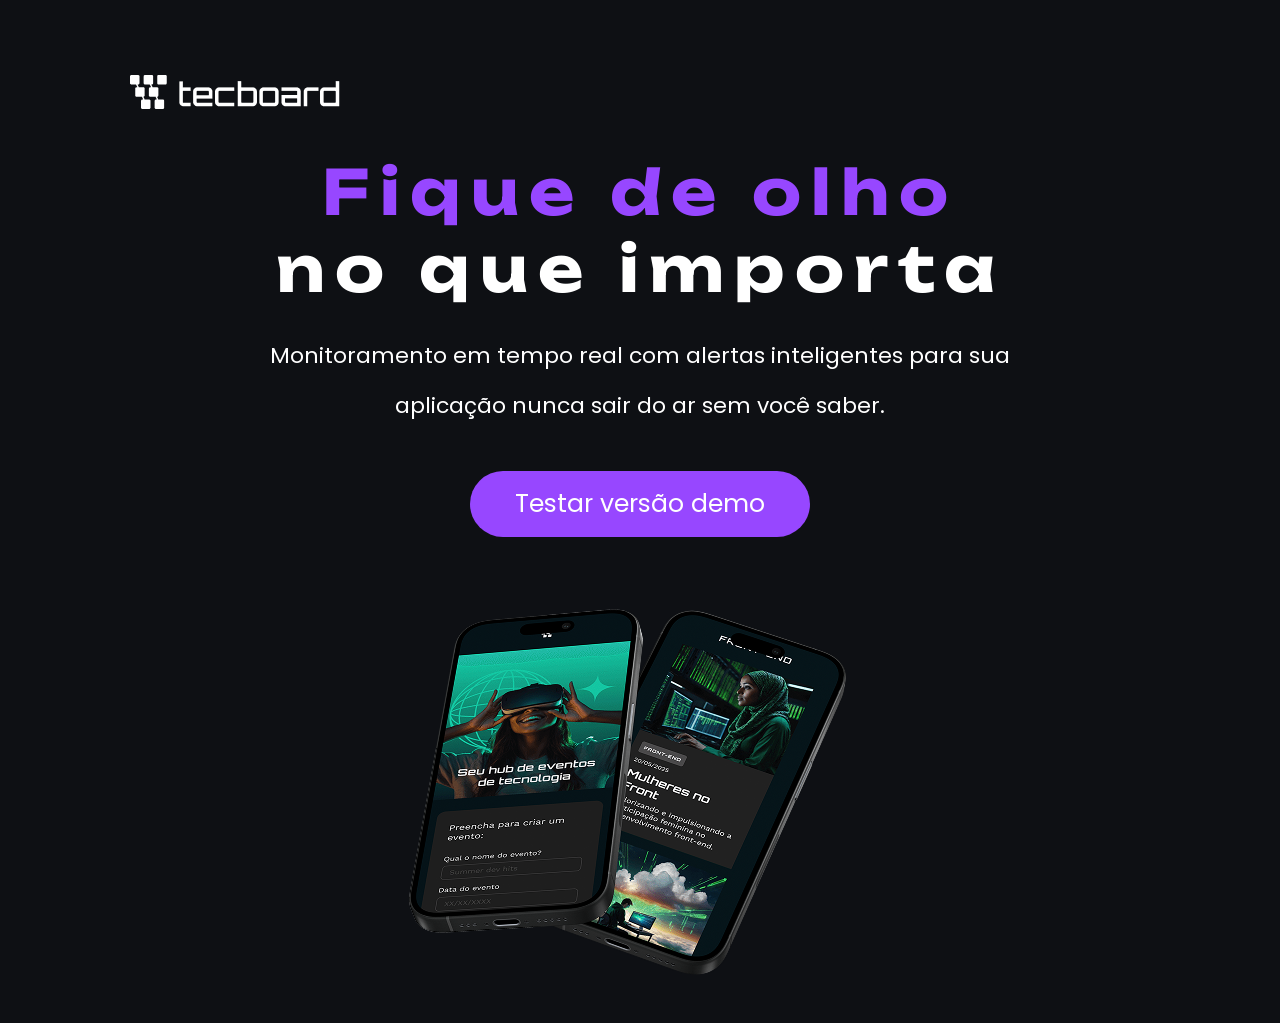
==== index.html @ b71365ee "adicionando-meta-google-search" ====
<!DOCTYPE html>
<html lang="pt-br">
<head>
    <meta charset="UTF-8">
    <meta name="viewport" content="width=device-width, initial-scale=1.0">
    <link rel="icon" href="Favicon2.svg" type="image/svg+xml">

    <link rel="preconnect" href="https://fonts.googleapis.com">
    <link rel="preconnect" href="https://fonts.gstatic.com" crossorigin>
    <link href="https://fonts.googleapis.com/css2?family=Poppins:ital,wght@0,100;0,200;0,300;0,400;0,500;0,600;0,700;0,800;0,900;1,100;1,200;1,300;1,400;1,500;1,600;1,700;1,800;1,900&family=Unbounded:wght@200..900&display=swap" rel="stylesheet">   

    <link rel="stylesheet" href="CSS/style.css">

    <title>TecBoard</title>
    <meta name="google-site-verification" content="D9Suv_-MqP09w_SwErgoo-TZaOxi7jsT-cNnLtqGDYA" />
    
</head>
<body>
    <header>
        <img src="/img/Logo-branco.png" alt="Logo-branco">
    </header>
    <main>
        <section>
            <h1>
                <span>Fique de olho</span>
                <br> no que importa
            </h1>
            <p>Monitoramento em tempo real com alertas inteligentes para sua aplicação nunca sair do ar sem você saber.</p>
            <a href="#">Testar versão demo</a>
            
            <img src="/img/celular-navegador.png" alt="celularessobrepostos">
        </section>
    </main>
</body>
</html>
---- CSS/style.css ----
*{
    margin: 0;
    padding: 0;
}



body{
    color: #FFFFFF;
    background-color: #0E1014;
}

header{
    display: block;
    margin: 75px 0 0 130px;
    
}

h1 span{
    color: #9747FF;
}

h1{
    font-family: "Unbounded", sans-serif;
    font-weight: bold;
    letter-spacing: 10px;
    text-align: center;
    margin-top: 40px;
    font-size: 62px;
}

p{
    font-size: 22px;    
    font-family: "poppins", sans-serif;
    line-height: 50px;
    text-align: center;
    margin: 24px auto;
    width: 792px;
}

a{
    font-family: "poppins", sans-serif;
    font-size: 25px;
    color: #FFFFFF;
    text-decoration: none;
    background-color: #9747FF;
    height: 66px;
    width: 340px;
    display: block;
    border-radius: 36px;
    text-align: center;
    line-height: 66px;
    margin: 40px auto;
}

a:hover{
    background-color: #8233E8;
}

section img{
    display: block;
    margin:  auto;
}

@media(max-width: 768px){
    header{
        margin: 75px 0 0 0;
    }

    h1{
        font-size: 42px;
        letter-spacing: 5px;
    }

    p{
        font-size: 18px;
        width: 90%;
        line-height: 30px;
    }

    a{
        width: 90%;
        height: 50px;
        line-height: 50px;
        font-size: 20px;
    }
}

@media(max-width: 480px){
    h1{
        font-size: 32px;
        letter-spacing: 3px;
        
    }

    p{
        font-size: 16px;
        line-height: 25px;
    }

    a{
        width: 90%;
        height: 40px;
        line-height: 40px;
        font-size: 18px;
    }

    section img{
        width: 340px;
        height: auto;
    }
}
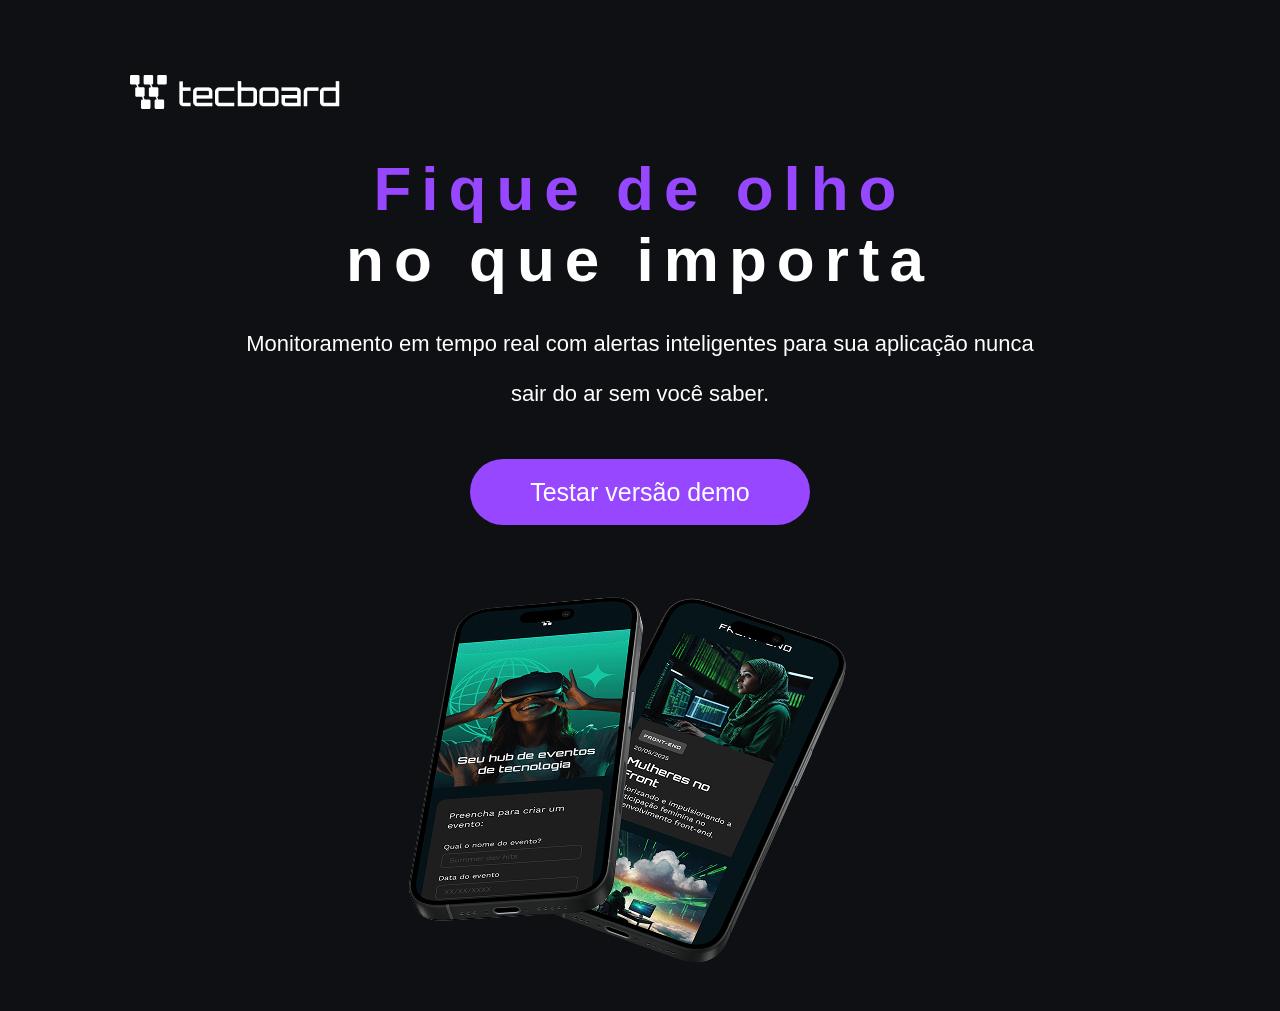
==== commit 256526b5: "corrige erro de carregamento de imagens e cria metas de redes sociais" ====
--- a/index.html
+++ b/index.html
@@ -3,12 +3,14 @@
 <head>
     <meta charset="UTF-8">
     <meta name="viewport" content="width=device-width, initial-scale=1.0">
-    <link rel="icon" href="Favicon2.svg" type="image/svg+xml">
+    <meta name="description" content="Monitoramento em tempo real com alertas inteligentes para sua aplicação nunca sair do ar sem você saber.">
+    <meta og:title="TecBoard - Monitoramento em tempo real com alertas inteligentes">
+    <meta og:description="Monitoramento em tempo real com alertas inteligentes para sua aplicação nunca sair do ar sem você saber.">
+    <meta og:image="https://maxweees.github.io/tecboard/img/celular-navegador.png">
+    <meta og:url="https://maxweees.github.io/tecboard/">
+    <meta og:type="website">
 
-    <link rel="preconnect" href="https://fonts.googleapis.com">
-    <link rel="preconnect" href="https://fonts.gstatic.com" crossorigin>
-    <link href="https://fonts.googleapis.com/css2?family=Poppins:ital,wght@0,100;0,200;0,300;0,400;0,500;0,600;0,700;0,800;0,900;1,100;1,200;1,300;1,400;1,500;1,600;1,700;1,800;1,900&family=Unbounded:wght@200..900&display=swap" rel="stylesheet">   
-
+ 
     <link rel="stylesheet" href="CSS/style.css">
 
     <title>TecBoard</title>
@@ -17,7 +19,7 @@
 </head>
 <body>
     <header>
-        <img src="/img/Logo-branco.png" alt="Logo-branco">
+        <img src="img/Logo-branco.png" alt="logo tecboard em branco">
     </header>
     <main>
         <section>
@@ -26,9 +28,9 @@
                 <br> no que importa
             </h1>
             <p>Monitoramento em tempo real com alertas inteligentes para sua aplicação nunca sair do ar sem você saber.</p>
-            <a href="#">Testar versão demo</a>
+            <a href="#" title="Teste a versao demo do tecboard">Testar versão demo</a>
             
-            <img src="/img/celular-navegador.png" alt="celularessobrepostos">
+            <img src="img/celular-navegador.png" alt="tela do app teceboard com celulares sobrepostos algumas melhorias">
         </section>
     </main>
 </body>
